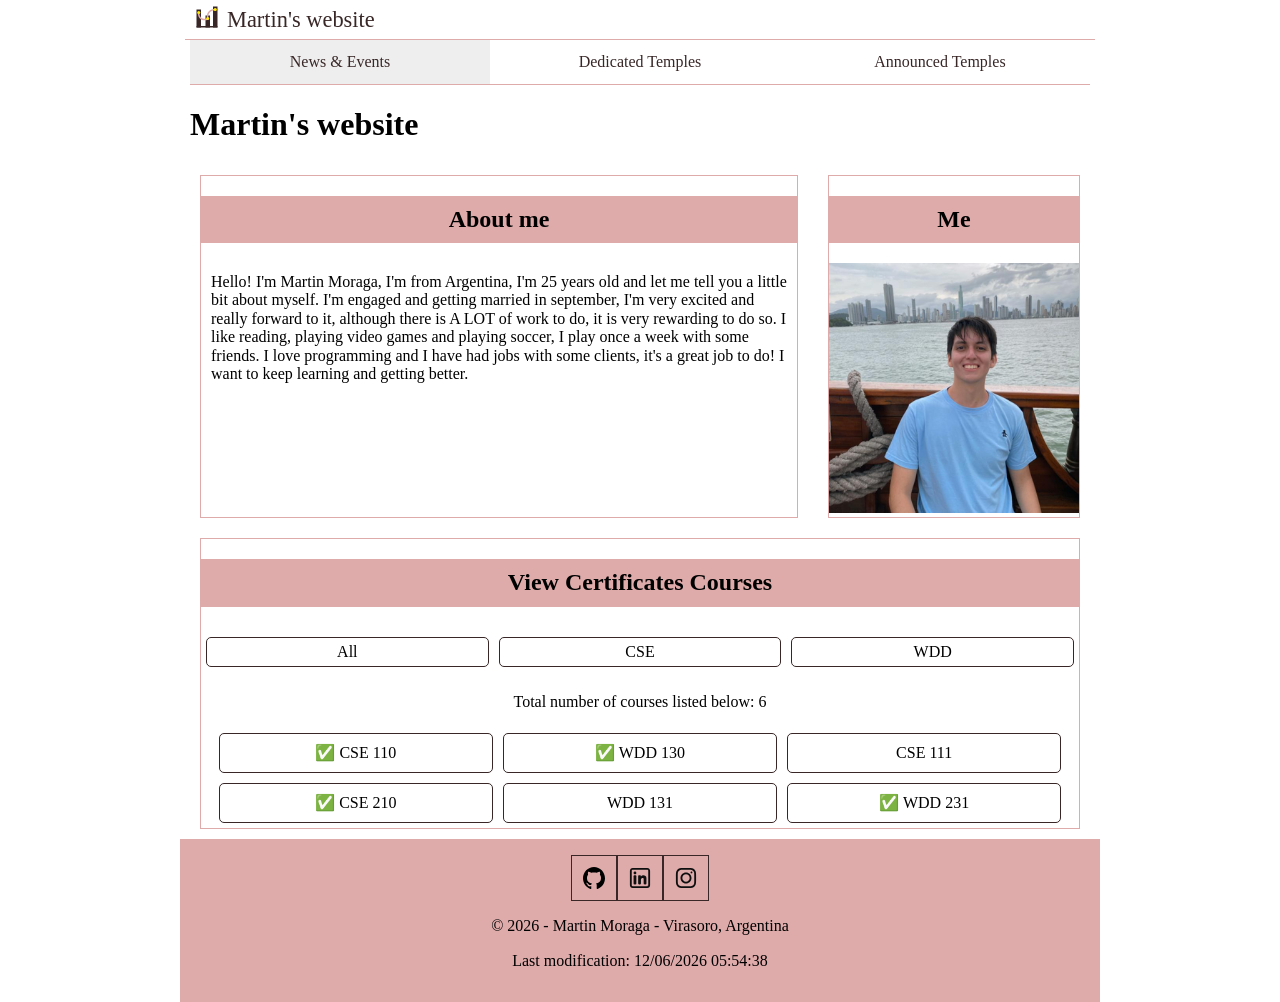
==== index.html @ 9db0a833 "1st assignment" ====
<!DOCTYPE html>
<html lang="en">
<head>
    <meta charset="UTF-8">
    <meta name="viewport" content="width=device-width, initial-scale=1.0">
    <title>Martin's website</title>
    <meta name="author" content="Martin Marcelo Moraga Lopez">
    <meta name="description" content="This is my website, feel free to explore it!">
    <link rel="stylesheet" href="styles/normalize.css">
    <link rel="stylesheet" href="styles/small.css">
    <link rel="stylesheet" href="styles/larger.css">
    <script src="scripts/index.js" defer></script>
</head>
<body>
    <header>
        <img src="images/logo.svg" alt="Site Logo" width="1" height="1">
        <span>Martin's website</span>
        <button id="nav-button" class="hamburger" aria-label="navigation"></button>
    </header>
    <nav id="nav-bar" class="navigation">
        <ul>
            <li class="current"><a href="#">News & Events</a></li>
            <li><a href="#">Dedicated Temples</a></li>
            <li><a href="#">Announced Temples</a></li>
        </ul>
    </nav>
    <main>
        <h1>Martin's website</h1>
        <section class="cont-about">
            <div class="about-me">
                <h2>About me</h2>
                <p>Hello! I'm Martin Moraga, I'm from Argentina, I'm 25 years old and let me tell you a little bit about myself. I'm engaged and getting married in september, I'm very excited and really forward to it, although there is A LOT of work to do, it is very rewarding to do so. I like reading, playing video games and playing soccer, I play once a week with some friends. I love programming and I have had jobs with some clients, it's a great job to do! I want to keep learning and getting better. </p>
            </div>
            <div class="me">
                <h2>Me</h2>
                <img src="images/image.webp" alt="Photo of myself">
            </div>
        </section>
        <section class="courses">
            <h2>View Certificates Courses</h2>
            <div class="categories">
                <button id="all">All</button>
                <button id="cse">CSE</button>
                <button id="wdd">WDD</button>
            </div>
            <div id="courses">
                <p class="course-title">Total number of courses listed below: <span id="amount"></span></p>
                <div class="displayed"></div>
            </div>
        </section>
    </main>
    <footer>
        <div class="links">
            <a href="https://github.com/martinmorag" target="_blank"><img src="images/github.svg" alt="Github link" width="22" height="22"></a>
            <a href="https://www.linkedin.com/in/martin-moraga-lopez-810077222/" target="_blank"><img src="images/linkedin.svg" alt="LinkedIn link" width="22" height="22"></a>
            <a href="https://www.instagram.com/martin_morag" target="_blank"><img src="images/instagram.svg" alt="Instagram link" width="22" height="22"></a>
        </div>
        <p>&#169; 2026 - Martin Moraga - Virasoro, Argentina</p>
        <p>Last modification: <span id="lastModified"></span></p>
    </footer>
</body>
</html>
---- styles/small.css ----
/************************ HEADER **********************************/
header {
  display: grid;
  grid-template-columns: 24px auto 44px;
  padding: 5px 0 5px 10px;
  align-items: center;
  border-bottom: 1px solid #deaaaa;
  column-gap: 8px;
  cursor: pointer;
}

header img {
    display: block;
    width: 100%;
    height: auto;
    padding-bottom: 5px;
}

header span {
    font-size: 1.4rem;
    color: #392727;
}




/************************ HAMBURGER **********************************/
.hamburger {
    font-size: 1.6rem;
    background: none;
    border: none;
    color: #392727;
    height: 44px;
}
.hamburger::before {
  content: "\2630";
}
.hamburger.show::before {
  content: "\00D7";
}

.navigation {
    display: none;
}
.navigation.show {
    display: block;
}
.navigation ul {
    list-style-type: none;
    padding: 0;
    margin: 0;
}
.navigation a {
    color: #392727;
    display: block;
    padding: .8rem 10px;
    text-decoration: none;
    border-bottom: 1px solid #deaaaa;
}
.navigation li.current {
    background-color: #eee;
}
.navigation a:hover {
    background-color: #deaaaa;
}





/************************ MAIN **********************************/
main, footer, nav, header {
    max-width: 100vw;
}
.cont-about {
    display: flex;
    flex-direction: column;
    column-gap: 10px;
}
.cont-about div, .courses {
    margin: 10px;
    border: 1px solid #deaaaa;
}
.about-me p {
    padding: 10px;
    margin: 0 auto;
}
.me {
    text-align: center;
}
.cont-about img {
    width: 250px;
    height: auto;
}
h2 {
    background-color: #deaaaa;
    text-align: center;
    padding: 10px 0;
}
.categories {
    display: flex;
    flex-direction: column;
    align-items: center;
}
#all, #cse, #wdd {
    width: 95%;
    padding: 5px 0;
    margin: 5px 0;
    background-color: white;
    border: 1px solid #392727;
    border-radius: 5px;
}
.course-title {
    text-align: center;
}
.displayed {
    display: flex;
    flex-wrap: wrap;
    justify-content: center;
}
.displayed div {
    width: 95%;
    border: 1px solid #392727;
    border-radius: 5px;
    text-align: center;
    margin: 5px;
}
.displayed p {
    margin: 10px 0;
}


/************************ FOOTER **********************************/
footer {
    background-color: #deaaaa;
    padding: 1rem 10px;
    text-align: center;
}
.links {
    display: flex;
    justify-content: center;
}
.links a {
    display: flex;
    justify-content: center;
    align-items: center;
    width: 44px;
    height: 44px;
    border: 1px solid #392727;
}
.links a:hover {
    background-color: #ae8585;
}
---- styles/larger.css ----
@media only screen and (min-width: 38rem) {
    header, nav, main, footer {
        max-width: 900px;
        margin: 0 auto;
    }
    header {
        display: grid;
        grid-template-columns: 24px auto;
    }
    .hamburger {
        display: none;
    }
    .navigation {
        display: block;
        border-bottom: 1px solid #deaaaa;
    }
    .navigation ul {
        display: flex;
        width: 100%;
    }
    .navigation a {
        border: none;
    }
    .navigation li {
        width: 33.33%;
        text-align: center;
    }




    .cont-about {
        flex-direction: row;
    }

    .categories {
        flex-direction: row;
        column-gap: 10px;
        padding: 5px;
    }
    #all, #cse, #wdd {
        width: 100%;
    }


    .displayed div {
        width: 31%;
    }
}
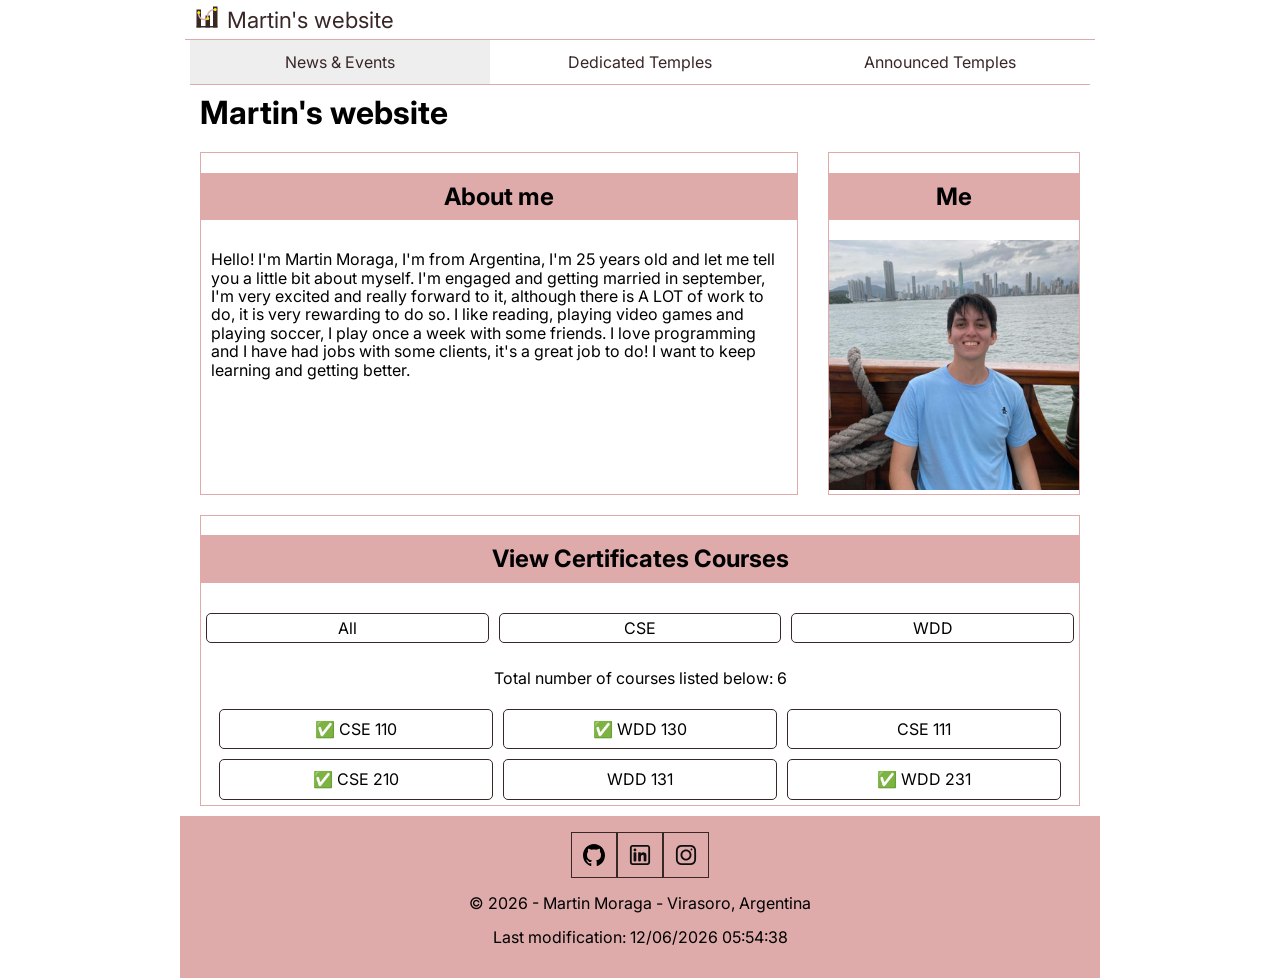
==== commit 578a5d28: "adjustments" ====
--- a/index.html
+++ b/index.html
@@ -5,11 +5,14 @@
     <meta name="viewport" content="width=device-width, initial-scale=1.0">
     <title>Martin's website</title>
     <meta name="author" content="Martin Marcelo Moraga Lopez">
-    <meta name="description" content="This is my website, feel free to explore it!">
+    <meta name="description" content="This is my website, feel free to explore it! You will find more about me and what I have accomplished.">
     <link rel="stylesheet" href="styles/normalize.css">
     <link rel="stylesheet" href="styles/small.css">
     <link rel="stylesheet" href="styles/larger.css">
     <script src="scripts/index.js" defer></script>
+    <link rel="preconnect" href="https://fonts.googleapis.com">
+    <link rel="preconnect" href="https://fonts.gstatic.com" crossorigin>
+    <link href="https://fonts.googleapis.com/css2?family=Inter:ital,opsz,wght@0,14..32,100..900;1,14..32,100..900&display=swap" rel="stylesheet">
 </head>
 <body>
     <header>
@@ -43,10 +46,10 @@
                 <button id="cse">CSE</button>
                 <button id="wdd">WDD</button>
             </div>
-            <div id="courses">
+            <section id="courses">
                 <p class="course-title">Total number of courses listed below: <span id="amount"></span></p>
                 <div class="displayed"></div>
-            </div>
+            </section>
         </section>
     </main>
     <footer>
--- a/styles/small.css
+++ b/styles/small.css
@@ -1,3 +1,7 @@
+body {
+    font-family: "Inter", sans-serif;
+}
+
 /************************ HEADER **********************************/
 header {
   display: grid;
@@ -69,6 +73,9 @@
 
 
 /************************ MAIN **********************************/
+h1 {
+    margin: 10px;
+}
 main, footer, nav, header {
     max-width: 100vw;
 }
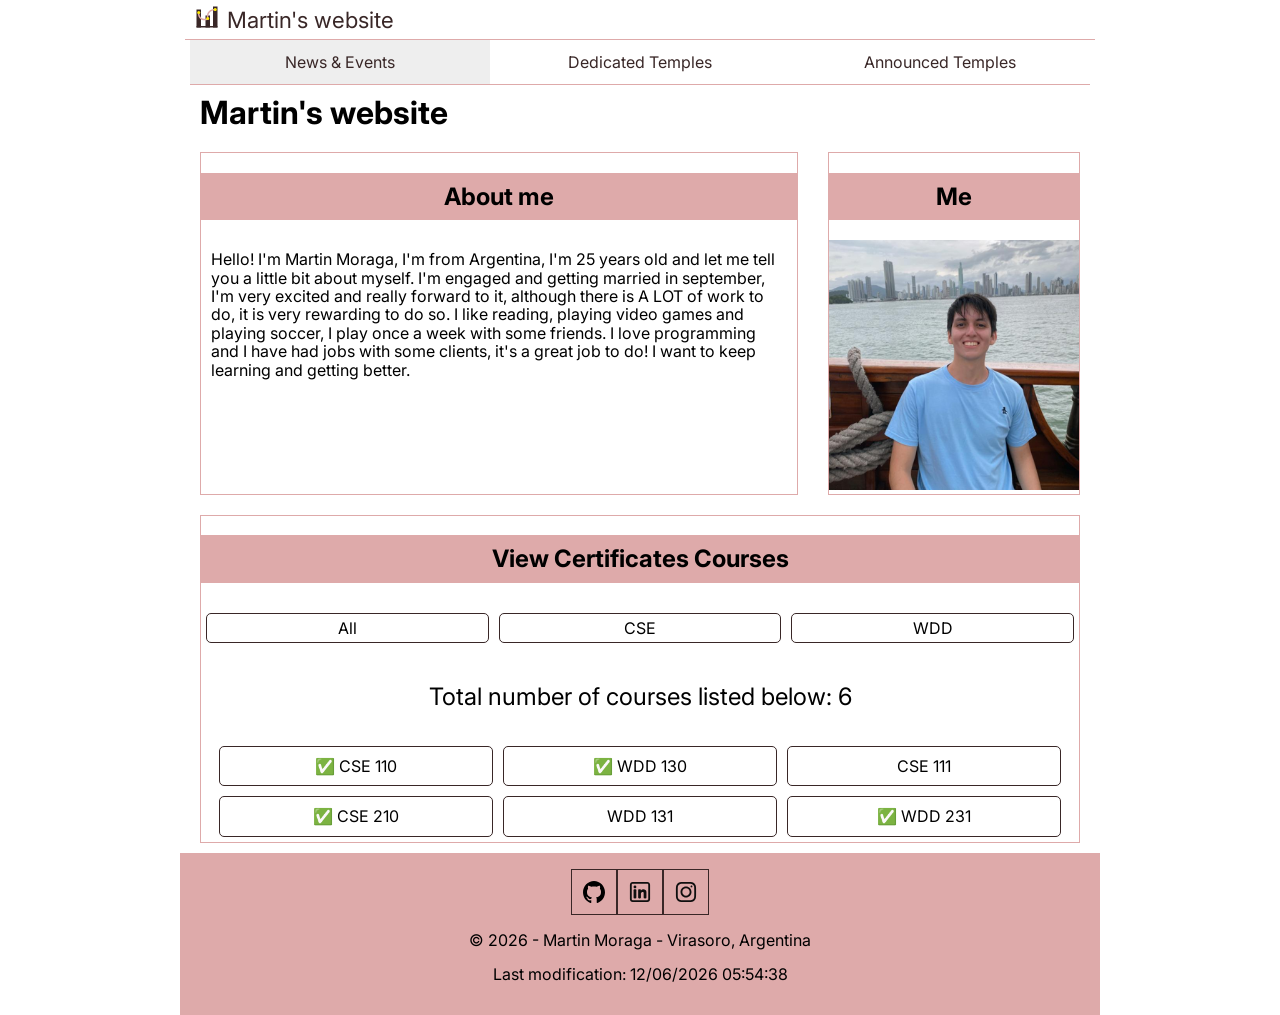
==== commit 866c2672: "one more" ====
--- a/index.html
+++ b/index.html
@@ -47,7 +47,7 @@
                 <button id="wdd">WDD</button>
             </div>
             <section id="courses">
-                <p class="course-title">Total number of courses listed below: <span id="amount"></span></p>
+                <h2 class="course-title">Total number of courses listed below: <span id="amount"></span></h2>
                 <div class="displayed"></div>
             </section>
         </section>
--- a/styles/small.css
+++ b/styles/small.css
@@ -119,6 +119,8 @@
 }
 .course-title {
     text-align: center;
+    background-color: transparent;
+    font-weight: normal;
 }
 .displayed {
     display: flex;
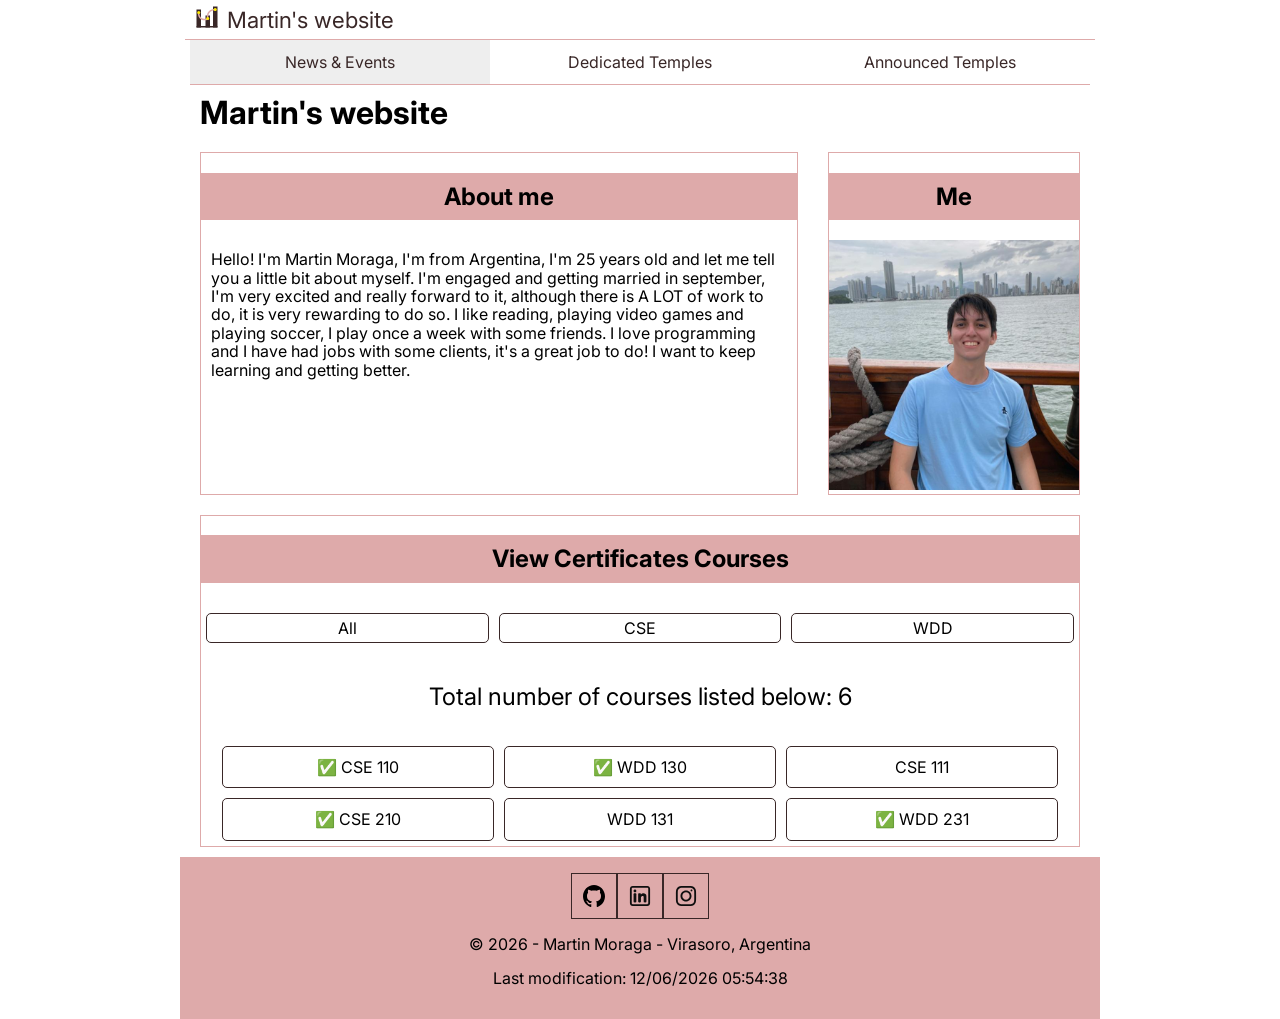
==== commit 80698023: "join page" ====
--- a/index.html
+++ b/index.html
@@ -51,6 +51,7 @@
                 <div class="displayed"></div>
             </section>
         </section>
+        <dialog id="courseDetails"></dialog>
     </main>
     <footer>
         <div class="links">
--- a/styles/small.css
+++ b/styles/small.css
@@ -127,17 +127,40 @@
     flex-wrap: wrap;
     justify-content: center;
 }
-.displayed div {
+.displayed button {
     width: 95%;
     border: 1px solid #392727;
     border-radius: 5px;
     text-align: center;
     margin: 5px;
+    cursor: pointer;
+    background-color: white;
 }
 .displayed p {
     margin: 10px 0;
 }
 
+
+/************************ MODAL **********************************/
+dialog {
+    border: 1px solid rgb(0 0 0 / 10%);
+    border-radius: .25rem;
+    padding: 1rem;
+    background-color: #fff;
+    box-shadow: 0 0 3rem #777;
+    width: 90%;
+    max-width: 600px;
+}
+::backdrop {
+    background-color: rgb(0 0 0 / 50%);
+}
+dialog button {
+    position: absolute;
+    top: 23px;
+    right: 23px;
+    padding: .5rem 1rem;
+    border: 1px solid rgb(0 0 0 / 10%);
+}
 
 /************************ FOOTER **********************************/
 footer {
--- a/styles/larger.css
+++ b/styles/larger.css
@@ -43,7 +43,7 @@
     }
 
 
-    .displayed div {
+    .displayed button {
         width: 31%;
     }
 }
